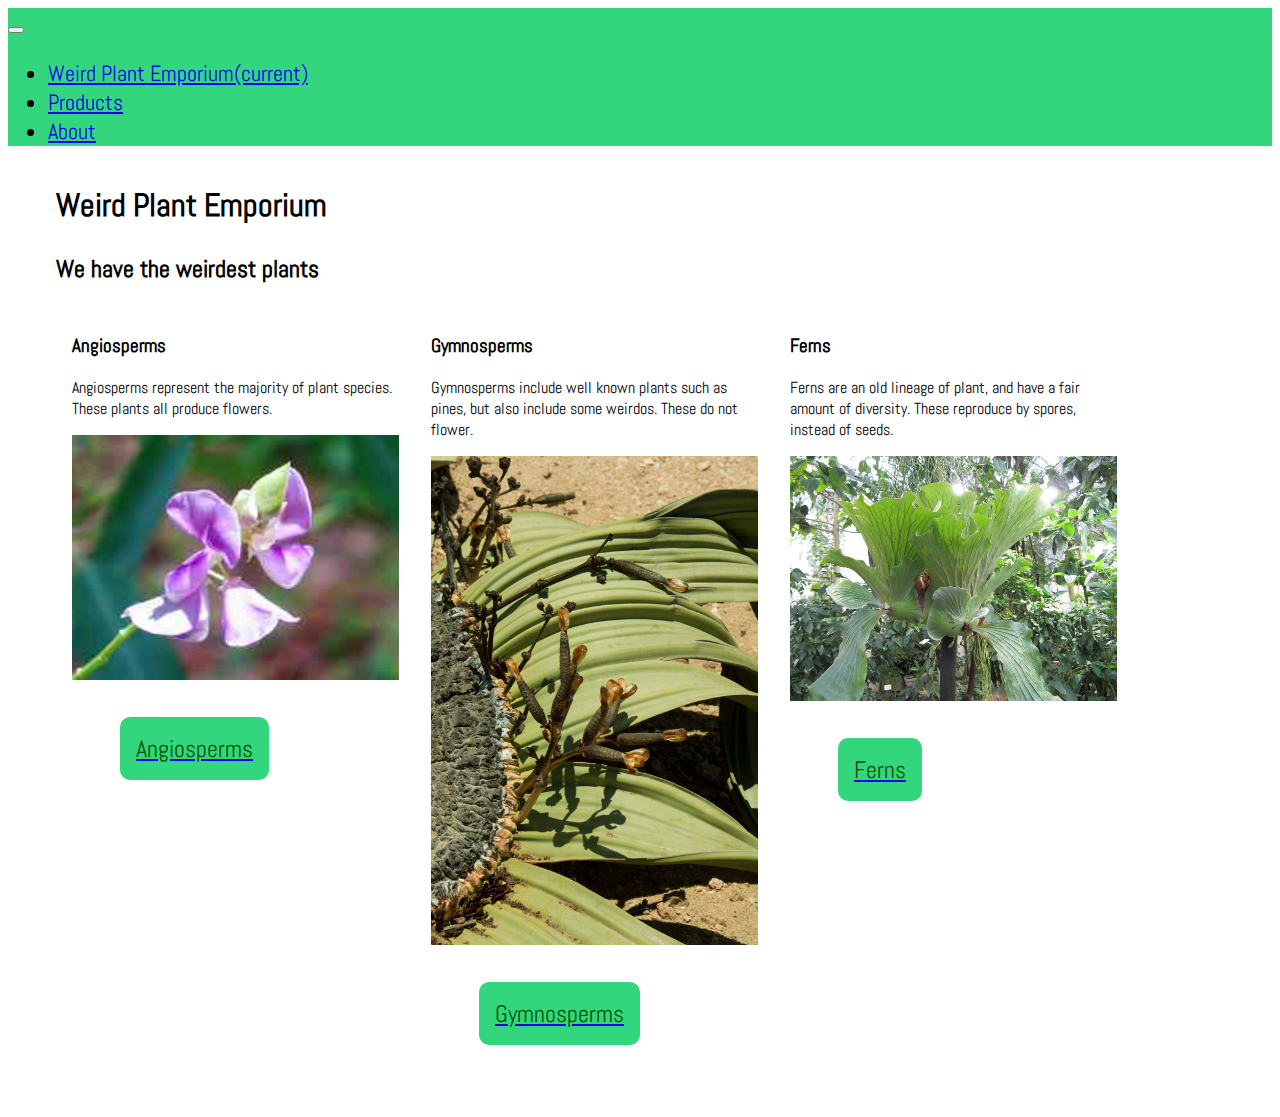
==== index.html @ 6ca78b28 "add some images and code" ====
<!DOCTYPE html>
<html>

<head>
  <link rel="stylesheet" href="https://stackpath.bootstrapcdn.com/bootstrap/4.1.3/css/bootstrap.min.css"
    integrity="sha384-MCw98/SFnGE8fJT3GXwEOngsV7Zt27NXFoaoApmYm81iuXoPkFOJwJ8ERdknLPMO" crossorigin="anonymous">
  <title>Weird Plant Emporium</title>
  <meta charset="UTF-8" />
  <link rel="stylesheet" href="css/styles.css" />
  <link href="https://fonts.googleapis.com/css2?family=Abel&display=swap" rel="stylesheet">
  <meta content="width=device-width, initial-scale=1" name="viewport" />
</head>

<body>
  <article>
    <nav class="navbar navbar-expand-lg navbar-light bg-light">

      <button class="navbar-toggler" type="button" data-toggle="collapse" data-target="#navbarSupportedContent"
        aria-controls="navbarSupportedContent" aria-expanded="false" aria-label="Toggle navigation">
        <span class="navbar-toggler-icon"></span>
      </button>

      <div class="collapse navbar-collapse" id="navbarSupportedContent">
        <ul class="navbar-nav mr-auto">
          <li class="nav-item active">
            <a class="nav-link" href="/">Weird Plant Emporium<span class="sr-only">(current)</span></a>
          </li>
          <li class="nav-item">
            <a class="nav-link" href="pages/pranked.html">Products</a>
          </li>
          <li class="nav-item">
            <a class="nav-link" href="pages/pranked.html">About</a>
          </li>
        </ul>

        <!-- search and dropdown removed -->
      </div>
    </nav>

    <!-- <nav class="navbar navbar-expand-lg navbar-light bg-light" id="product-bar">

      <button class="navbar-toggler" type="button" data-toggle="collapse" data-target="#navbarSupportedContent"
        aria-controls="navbarSupportedContent" aria-expanded="false" aria-label="Toggle navigation">
        <span class="navbar-toggler-icon"></span>
      </button>

      <div class="collapse navbar-collapse" id="navbarSupportedContent">
        <ul class="navbar-nav mr-auto">
          <li class="nav-item">
            <a class="nav-link" href="pranked.html">Angiosperms</a>
          </li>
          <li class="nav-item">
            <a class="nav-link" href="pranked.html">Gymnosperms</a>
          </li>
          <li class="nav-item">
            <a class="nav-link" href="pranked.html">Ferns</a>
          </li>
        </ul>

        
      </div>
    </nav> -->

    <main>
      <h1 class="home-title">Weird Plant Emporium</h1>
      <h2 class="home-subtitle">We have the weirdest plants</h2>
      
      <div id="product-holder">
        <div class="product-block">
          <h3>Angiosperms</h3>
          <p>Angiosperms represent the majority of plant species. These plants all produce flowers.</p>
          <img src="/images/motoriusFlower.jpg"/>
          <a href="/pages/pranked.html"><div class="buy-button">Angiosperms</div></a>
        </div>
        <div class="product-block">
          <h3>Gymnosperms</h3>
          <p>Gymnosperms include well known plants such as pines, but also include some weirdos. These do not flower.</p>
          <img src="/images/mirabilisCone.jpg"/>
          <a href="/pages/pranked.html"><div class="buy-button">Gymnosperms</div></a>
        </div>
        <div class="product-block">
          <h3>Ferns</h3>
          <p>Ferns are an old lineage of plant, and have a fair amount of diversity. These reproduce by spores, instead of seeds.</p>
          <img src="/images/staghorn.jpeg"/>
          <a href="/pages/pranked.html"><div class="buy-button">Ferns</div></a>
        </div>
      </div>


    </main>
    
    
  </article>

  <script src="https://code.jquery.com/jquery-3.3.1.slim.min.js"
    integrity="sha384-q8i/X+965DzO0rT7abK41JStQIAqVgRVzpbzo5smXKp4YfRvH+8abtTE1Pi6jizo" crossorigin="anonymous">
  </script>
  <script src="https://cdnjs.cloudflare.com/ajax/libs/popper.js/1.14.3/umd/popper.min.js"
    integrity="sha384-ZMP7rVo3mIykV+2+9J3UJ46jBk0WLaUAdn689aCwoqbBJiSnjAK/l8WvCWPIPm49" crossorigin="anonymous">
  </script>
  <script src="https://stackpath.bootstrapcdn.com/bootstrap/4.1.3/js/bootstrap.min.js"
    integrity="sha384-ChfqqxuZUCnJSK3+MXmPNIyE6ZbWh2IMqE241rYiqJxyMiZ6OW/JmZQ5stwEULTy" crossorigin="anonymous">
  </script>
</body>

</html>
---- css/styles.css ----
.top-bar {
    width: 100%;
    height: auto;
    background-color: rgb(143, 231, 183);
    display: flex;
    flex-direction: row;
    justify-content: start;
    font-size: 1.2rem;
}

#product-bar {
    background-color: rgb(143, 231, 183) !important;
    font-size: 1.2rem;
}

article {
    width: 100%;
    min-height: 100%;
    font-family: 'Abel', sans-serif;
}

main {
    display: flex;
    flex-direction: column;
    padding: 0 3rem;
}

.top-bar a:first-of-type {
    padding-left: 25px;
}

.bar-link {
    padding: 8px 15px 8px 15px;
    color: rgb(0, 105, 0);
    
}

.bg-light {
    background-color: rgb(52, 214, 125) !important;
    font-size: 1.4rem;
}

a:visited {
    color: rgb(0, 105, 0);
}

.item-title {
    margin-top: 1rem;
    margin-bottom: .5rem;
    font-style: italic;
}

.home-title {
    margin-top: 1rem;
    margin-bottom: .5rem;
}

.item-subtitle, .home-subtitle {
    margin-bottom: 1rem;
}

.item-body {
    display: block;
    flex-direction: row;
    flex-wrap: wrap;
}

.item-img {
    width: 25rem;
    padding-right: 3rem;
    padding-bottom: 2rem
}

.item-block {
    display: inline-block;
    vertical-align: top;
    max-width: 25rem;
    height: fit-content;
    margin: 2rem;
    margin-top: 0;
}

.item-info {
    font-size: 1.08rem;
}

.buy-button {
    border-radius: 10px;
    background-color: rgb(52, 214, 125);
    height: fit-content;
    width: fit-content;
    padding: 1rem;
    margin: 3rem;
    margin-top: 2rem;
    font-size: 1.5rem;
    color: rgb(0, 86, 0);
}

#product-holder {
    display: flex;
    flex-direction: row;
    flex-wrap: wrap;

}

.product-block {
    width: 28%;
    margin: 1rem;
}

.product-block img {
    width: 100%;
}
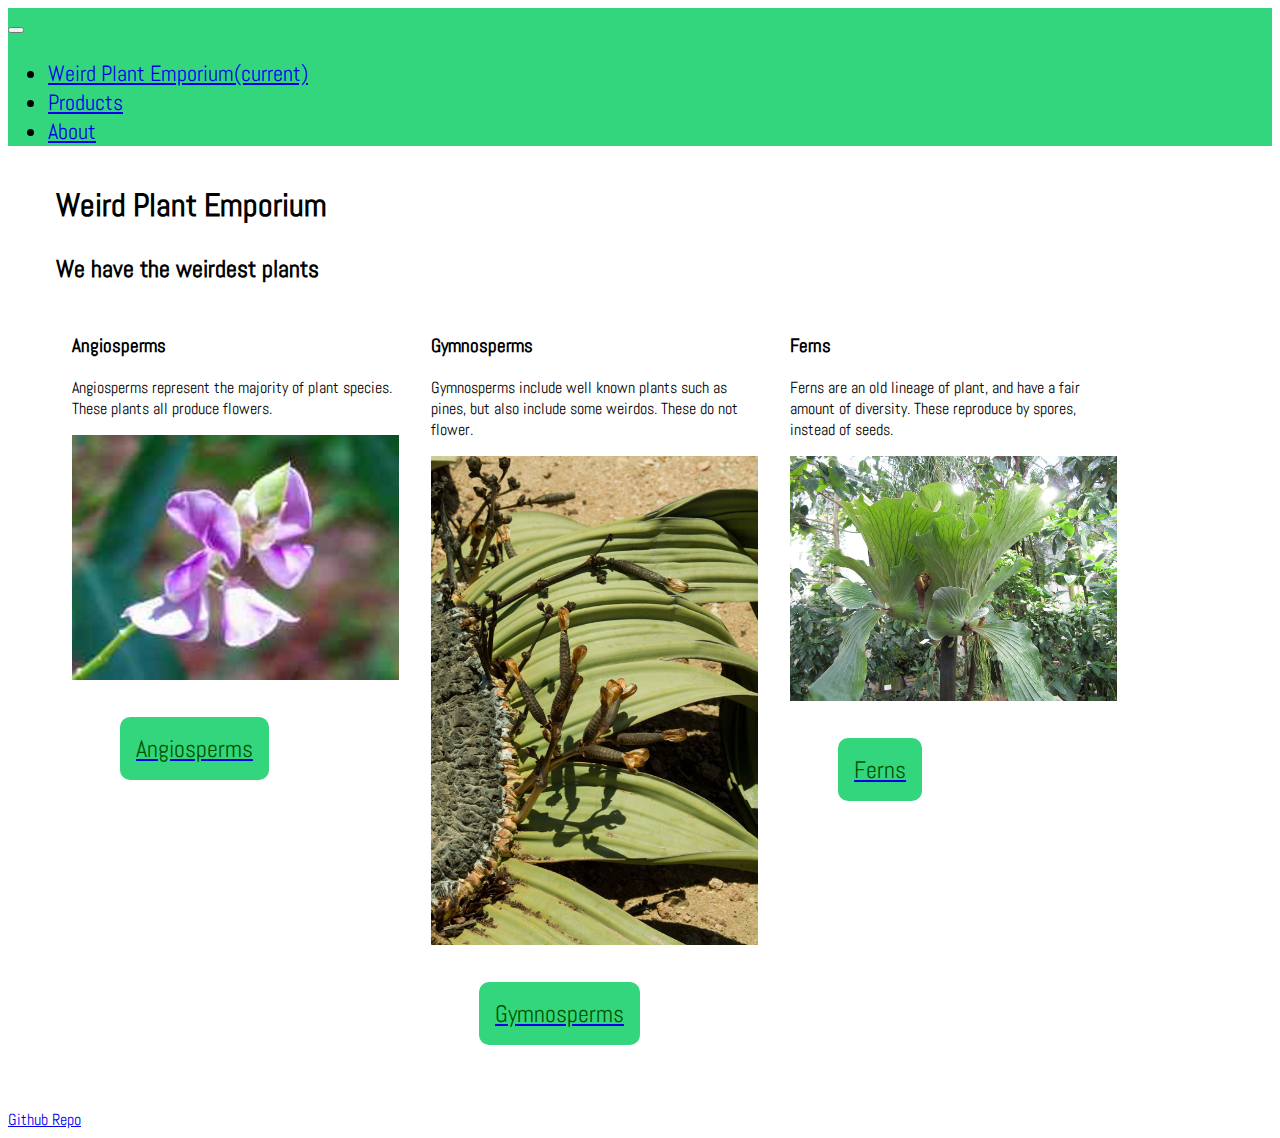
==== commit f1f54909: "fix navbar on mobile" ====
--- a/index.html
+++ b/index.html
@@ -6,7 +6,7 @@
     integrity="sha384-MCw98/SFnGE8fJT3GXwEOngsV7Zt27NXFoaoApmYm81iuXoPkFOJwJ8ERdknLPMO" crossorigin="anonymous">
   <title>Weird Plant Emporium</title>
   <meta charset="UTF-8" />
-  <link rel="stylesheet" href="css/styles.css" />
+  <link rel="stylesheet" href="/css/styles.css" />
   <link href="https://fonts.googleapis.com/css2?family=Abel&display=swap" rel="stylesheet">
   <meta content="width=device-width, initial-scale=1" name="viewport" />
 </head>
@@ -26,10 +26,10 @@
             <a class="nav-link" href="/">Weird Plant Emporium<span class="sr-only">(current)</span></a>
           </li>
           <li class="nav-item">
-            <a class="nav-link" href="pages/pranked.html">Products</a>
+            <a class="nav-link" href="/pages/products.html">Products</a>
           </li>
           <li class="nav-item">
-            <a class="nav-link" href="pages/pranked.html">About</a>
+            <a class="nav-link" href="/pages/about.html">About</a>
           </li>
         </ul>
 
@@ -70,26 +70,29 @@
           <h3>Angiosperms</h3>
           <p>Angiosperms represent the majority of plant species. These plants all produce flowers.</p>
           <img src="/images/motoriusFlower.jpg"/>
-          <a href="/pages/pranked.html"><div class="buy-button">Angiosperms</div></a>
+          <a href="/pages/Cmotorius.html"><div class="product-button buy-button">Angiosperms</div></a>
         </div>
         <div class="product-block">
           <h3>Gymnosperms</h3>
           <p>Gymnosperms include well known plants such as pines, but also include some weirdos. These do not flower.</p>
           <img src="/images/mirabilisCone.jpg"/>
-          <a href="/pages/pranked.html"><div class="buy-button">Gymnosperms</div></a>
+          <a href="/pages/Wmirabilis.html"><div class="product-button buy-button">Gymnosperms</div></a>
         </div>
         <div class="product-block">
           <h3>Ferns</h3>
           <p>Ferns are an old lineage of plant, and have a fair amount of diversity. These reproduce by spores, instead of seeds.</p>
           <img src="/images/staghorn.jpeg"/>
-          <a href="/pages/pranked.html"><div class="buy-button">Ferns</div></a>
+          <a href="/pages/Psuperbum.html"><div class="product-button buy-button">Ferns</div></a>
         </div>
       </div>
 
 
     </main>
     
-    
+    <div class="footer">
+      <a class="footer-link"
+        href="https://github.com/jnjensen88/proj1">Github Repo</a>
+    </div>
   </article>
 
   <script src="https://code.jquery.com/jquery-3.3.1.slim.min.js"
--- a/css/styles.css
+++ b/css/styles.css
@@ -110,4 +110,8 @@
 
 .product-block img {
     width: 100%;
+}
+
+#prank-main {
+    margin-top: 1rem;
 }